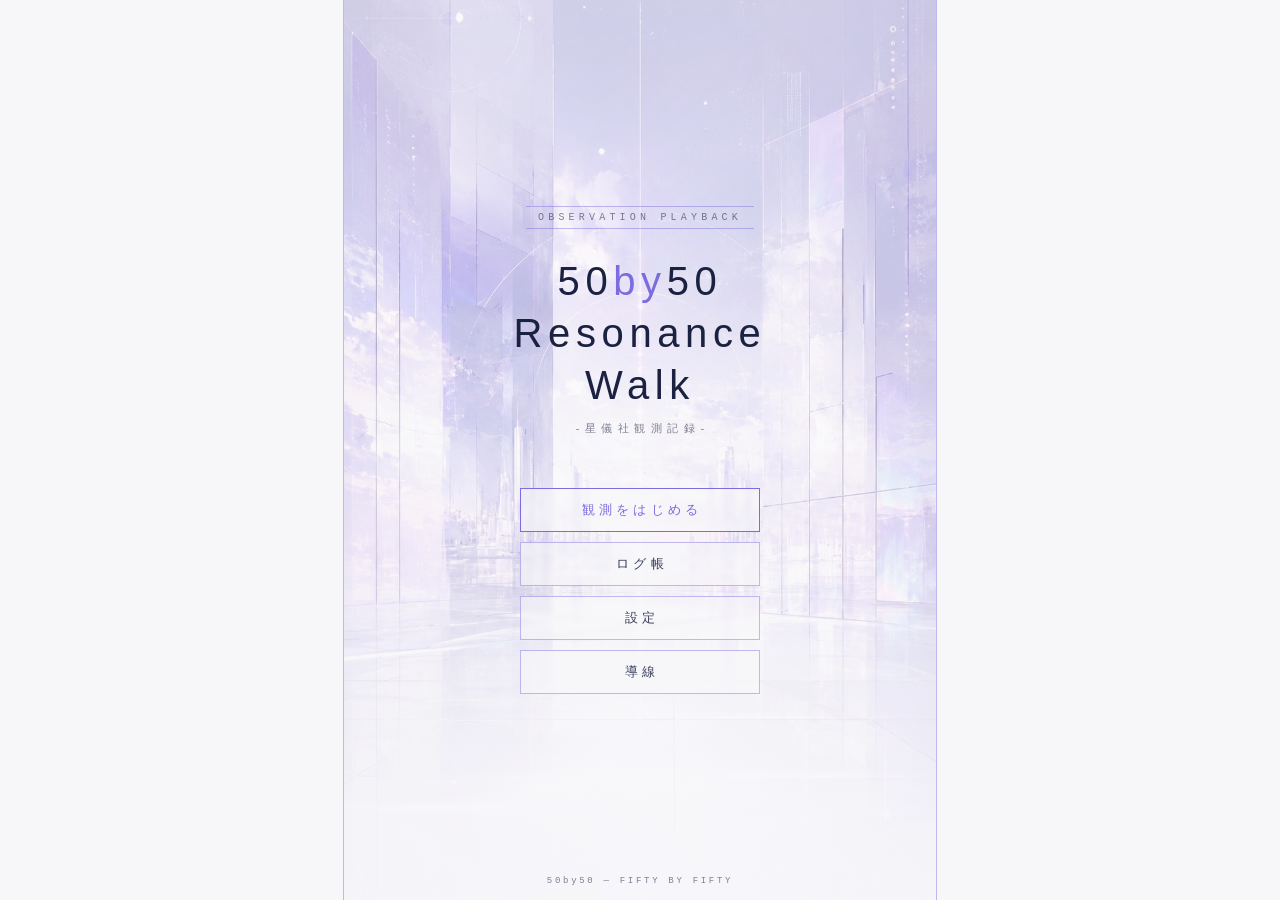
==== resonance-walk/index.html @ ab19187e "Add Resonance Walk v1.4 under /resonance-walk Self-contained static exploration app (index.html + js" ====
<!DOCTYPE html>
<html lang="ja">
<head>
<meta charset="UTF-8">
<meta name="viewport" content="width=device-width, initial-scale=1.0, maximum-scale=1.0, user-scalable=no, viewport-fit=cover">
<title>50by50 Resonance Walk -星儀社観測記録-</title>
<meta name="description" content="御影泪／SHADEの観測記録を辿り、白と青紫の都市に残された残響ログを拾う探索アプリ。">
<meta name="theme-color" content="#F7F7FA">
<link rel="icon" href="data:image/svg+xml,%3Csvg xmlns='http://www.w3.org/2000/svg' viewBox='0 0 16 16'%3E%3Crect width='16' height='16' fill='%23F7F7FA'/%3E%3Ccircle cx='8' cy='8' r='4' fill='none' stroke='%237B6CE0' stroke-width='1'/%3E%3Ccircle cx='8' cy='8' r='1.6' fill='%237B6CE0'/%3E%3C/svg%3E">
<link rel="stylesheet" href="css/rw.css">
</head>
<body>
<div id="app">

<!-- ========== タイトル ========== -->
<section class="screen active" id="scr-title">
  <div id="title-bg"></div>
  <div id="title-inner">
    <div class="t-eyebrow">OBSERVATION&nbsp;PLAYBACK</div>
    <h1 class="t-logo">50<b>by</b>50<br>Resonance Walk</h1>
    <div class="t-sub">-星儀社観測記録-</div>
    <nav class="t-menu">
      <button class="t-btn primary" id="btn-start">観測をはじめる</button>
      <button class="t-btn" data-open="ov-logbook">ログ帳</button>
      <button class="t-btn" data-open="ov-settings">設定</button>
      <button class="t-btn" data-open="ov-links">導線</button>
    </nav>
  </div>
  <div class="t-foot">50by50 — FIFTY&nbsp;BY&nbsp;FIFTY</div>
</section>

<!-- ========== 探索 ========== -->
<section class="screen" id="scr-explore">
  <div id="world">
    <div class="p-layer" id="layer-bg"><div class="wash"></div><div class="tint"></div></div>
    <div class="p-layer" id="layer-mid"></div>
    <canvas id="stage"></canvas>
    <div id="fx-dom"></div>
  </div>

  <header id="hud-top">
    <div class="left">
      <button class="icon-btn" id="btn-title" aria-label="タイトルへ">
        <svg viewBox="0 0 16 16"><path d="M10 3 5 8l5 5"/></svg>
      </button>
      <span id="loc-name">──</span>
    </div>
    <div class="right">
      <div id="hud-meta">
        <div id="hud-obs">OBS.07&nbsp;/&nbsp;--:--</div>
        <div class="sig" id="hud-sig">SIG<i></i><i></i><i></i><i></i></div>
        <div id="hud-rec">REC&nbsp;0/5</div>
      </div>
      <button class="icon-btn" id="btn-logbook" aria-label="ログ帳">
        <svg viewBox="0 0 16 16"><path d="M4 2h8v12H4zM6 5h4M6 8h4"/></svg>
      </button>
      <button class="icon-btn" id="btn-map" aria-label="マップ">
        <svg viewBox="0 0 16 16"><circle cx="4" cy="11" r="1.4"/><circle cx="8" cy="4" r="1.4"/><circle cx="12" cy="10" r="1.4"/><path d="M5.2 10 7 5.3M9.2 5.1l2 3.8"/></svg>
      </button>
    </div>
  </header>

  <div id="ctrl">
    <div class="grp left">
      <button class="mv-btn" id="btn-left"  aria-label="左へ">◀</button>
      <button class="mv-btn" id="btn-right" aria-label="右へ">▶</button>
    </div>
    <div class="grp">
      <button id="btn-inspect">調査</button>
    </div>
  </div>

  <div id="log-card">
    <div class="lc-head">
      <span class="lc-title" id="lc-title">──</span>
      <span class="lc-label" id="lc-label">──</span>
    </div>
    <div class="lc-body" id="lc-body"></div>
    <button class="lc-close" id="lc-close">CLOSE</button>
  </div>
</section>

<!-- ========== マップ ========== -->
<div class="overlay" id="ov-map">
  <div class="ov-head"><span class="ov-title">OBSERVATION&nbsp;MAP</span>
    <button class="ov-close" data-close>閉じる</button></div>
  <div class="ov-body" style="padding:0;position:relative">
    <svg id="map-svg"></svg>
    <div id="map-note"></div>
    <div id="map-legend" class="mono">● 記録回収済み　○ 未回収</div>
  </div>
</div>

<!-- ========== ログ帳 ========== -->
<div class="overlay" id="ov-logbook">
  <div class="ov-head"><span class="ov-title">LOG&nbsp;ARCHIVE&nbsp;／&nbsp;ログ帳</span>
    <button class="ov-close" data-close>閉じる</button></div>
  <div class="ov-body">
    <div class="lb-count" id="lb-count"></div>
    <div id="lb-list"></div>
  </div>
</div>

<!-- ========== 設定 ========== -->
<div class="overlay" id="ov-settings">
  <div class="ov-head"><span class="ov-title">SETTINGS&nbsp;／&nbsp;設定</span>
    <button class="ov-close" data-close>閉じる</button></div>
  <div class="ov-body">
    <div class="set-row"><span>効果音</span><button class="toggle on" id="tgl-se" aria-label="効果音"></button></div>
    <div class="set-row"><span>BGM</span><button class="toggle on" id="tgl-bgm" aria-label="BGM"></button></div>
    <div class="set-row"><span>観測手順</span><button class="ov-close" id="btn-guide-open">表示</button></div>
    <div class="set-row"><span>観測記録の初期化</span><button class="ov-close danger" id="btn-reset">初期化</button></div>
    <div class="set-row mono" style="font-size:10px;color:var(--ink-soft)">
      <span>50by50 Resonance Walk&nbsp;v1.4&nbsp;SOUNDTRACK</span><span>Tier&nbsp;0–1</span>
    </div>
  </div>
</div>

<!-- ========== 導線 ========== -->
<div class="overlay" id="ov-links">
  <div class="ov-head"><span class="ov-title">LINKS&nbsp;／&nbsp;導線</span>
    <button class="ov-close" data-close>閉じる</button></div>
  <div class="ov-body" id="links-list"></div>
</div>

<!-- ========== 観測手順（遊び方） ========== -->
<div class="overlay" id="ov-guide">
  <div class="ov-head"><span class="ov-title">GUIDE&nbsp;／&nbsp;観測手順</span>
    <button class="ov-close" data-close>閉じる</button></div>
  <div class="ov-body">
    <div class="guide-row"><span class="g-k">移動</span>
      <span>行き先をタップ、または左下の◀▶。PCは ← → か A・D</span></div>
    <div class="guide-row"><span class="g-k">調査</span>
      <span>床の光輪に近づくと右下の「調査」が点灯。押すと記録を確認する。PCは E</span></div>
    <div class="guide-row"><span class="g-k">記録</span>
      <span>観測記録は全5件。回収状況は右上の REC 表示とログ帳で確認できる</span></div>
    <div class="guide-row"><span class="g-k">解放</span>
      <span>記録を集めると、星図マップ（右上）に新しい座標が開く</span></div>
    <div class="guide-row"><span class="g-k">完了</span>
      <span>全5件の回収で観測は完了する</span></div>
    <button class="t-btn primary" id="btn-guide-start" style="margin:26px auto 0;display:block;width:min(240px,72vw)">観測をはじめる</button>
  </div>
</div>

<!-- ========== 観測完了 ========== -->
<div class="overlay" id="ov-complete">
  <div class="ov-head"><span class="ov-title">OBSERVATION&nbsp;COMPLETE</span>
    <button class="ov-close" data-close>閉じる</button></div>
  <div class="ov-body">
    <div class="cp-badge mono">RECORDS&nbsp;5&nbsp;/&nbsp;5</div>
    <div class="cp-line">全記録の回収を確認。観測は完了した。</div>
    <div class="cp-sub mono">50by50&nbsp;—&nbsp;OBSERVATION&nbsp;PLAYBACK&nbsp;／&nbsp;この先の記録は、各媒体に。</div>
    <div id="complete-links" style="margin-top:18px"></div>
  </div>
</div>

</div><!-- /#app -->

<!-- 演出レイヤ -->
<div id="fade"></div>
<div id="wisteria"></div>
<div id="phase-note">位相ノイズを検出</div>

<script src="js/data.js"></script>
<script src="js/audio.js"></script>
<script src="js/sprite.js"></script>
<script src="js/fx.js"></script>
<script src="js/engine.js"></script>
<script src="js/ui.js"></script>
<script src="js/main.js"></script>
</body>
</html>
---- resonance-walk/css/rw.css ----
/* 50by50 Resonance Walk — rw.css
 * トークン：#F7F7FA / #C9B8E8 / #7B6CE0 / #B79FE0 / #1B2140 ／ 線1px
 * 黒背景・血赤・強発光は使わない。 */
:root{
  --base:#F7F7FA; --lav:#C9B8E8; --vio:#7B6CE0; --wis:#B79FE0; --navy:#1B2140;
  --line:1px;
  --ink:rgba(27,33,64,.86);
  --ink-soft:rgba(27,33,64,.55);
  --hair:rgba(123,108,224,.45);
  --mono:"SFMono-Regular",ui-monospace,Menlo,Consolas,"Courier New",monospace;
  --sans:"Hiragino Kaku Gothic ProN","Hiragino Sans","Yu Gothic Medium","Yu Gothic","Noto Sans JP",sans-serif;
  --safe-b:env(safe-area-inset-bottom,0px);
}
*{margin:0;padding:0;box-sizing:border-box;-webkit-tap-highlight-color:transparent}
#app{position:fixed;top:0;bottom:0;left:50%;transform:translateX(-50%);
  width:min(100vw,calc(100vh * 0.66));height:100%;overflow:hidden}
@media (min-aspect-ratio:0.72/1){
  #app{border-left:var(--line) solid var(--hair);border-right:var(--line) solid var(--hair)}
}
@media (min-height:1000px){
  #map-legend{font-size:12px;top:12px;right:20px}
  #map-note{font-size:14px}
}
html,body{height:100%;overflow:hidden;overscroll-behavior:none}
body{
  background:var(--base); color:var(--ink);
  font-family:var(--sans); font-weight:300;
  -webkit-user-select:none; user-select:none;
  touch-action:manipulation;
}
button{font-family:inherit;font-weight:300;color:var(--ink);background:none;border:none;cursor:pointer}
.mono{font-family:var(--mono);letter-spacing:.08em}
.hidden{display:none!important}

/* ========== 画面共通 ========== */
.screen{position:absolute;inset:0;display:none;flex-direction:column}
.screen.active{display:flex}

/* ========== タイトル ========== */
#scr-title{align-items:center;justify-content:center;text-align:center;overflow:hidden}
#title-bg{position:absolute;inset:0;background:center/cover no-repeat;
  filter:saturate(.9)}
#title-bg::after{content:"";position:absolute;inset:0;
  background:linear-gradient(180deg,rgba(247,247,250,.55) 0%,rgba(247,247,250,.28) 34%,rgba(247,247,250,.72) 72%,rgba(247,247,250,.95) 100%)}
#title-inner{position:relative;z-index:2;display:flex;flex-direction:column;align-items:center;gap:8px;
  padding:24px;max-width:420px;width:100%}
.t-eyebrow{font-family:var(--mono);font-size:10px;letter-spacing:.42em;color:var(--ink-soft);
  border-top:var(--line) solid var(--hair);border-bottom:var(--line) solid var(--hair);
  padding:5px 12px}
.t-logo{margin-top:18px;font-size:30px;letter-spacing:.14em;font-weight:300;color:var(--navy);line-height:1.3}
.t-logo b{font-weight:500;color:var(--vio)}
.t-sub{font-size:11px;letter-spacing:.5em;color:var(--ink-soft);margin-top:2px;text-indent:.5em}
.t-menu{margin-top:44px;display:flex;flex-direction:column;gap:10px;width:min(240px,72vw)}
.t-btn{position:relative;padding:12px 10px;font-size:13px;letter-spacing:.32em;text-indent:.32em;
  border:var(--line) solid var(--hair);background:rgba(247,247,250,.55);
  backdrop-filter:blur(2px);transition:border-color .25s,color .25s}
.t-btn:active,.t-btn:hover{border-color:var(--vio);color:var(--vio)}
.t-btn.primary{border-color:var(--vio);color:var(--vio)}
.t-foot{position:absolute;bottom:calc(14px + var(--safe-b));z-index:2;font-family:var(--mono);
  font-size:9px;letter-spacing:.3em;color:var(--ink-soft)}

/* ========== 探索 ========== */
#scr-explore{background:var(--base)}
#world{position:absolute;inset:0;overflow:hidden}
.p-layer{position:absolute;top:0;bottom:0;left:0;will-change:transform}
#layer-bg{background-size:cover;background-position:center bottom}
#layer-bg .wash{position:absolute;inset:0;background:var(--base)}
#layer-bg .tint{position:absolute;inset:0;pointer-events:none}
#layer-mid{pointer-events:none}
#stage{position:absolute;inset:0;display:block}
#fx-dom{position:absolute;inset:0;pointer-events:none;overflow:hidden}

/* 上端HUD */
#hud-top{position:absolute;top:0;left:0;right:0;z-index:20;
  display:flex;align-items:center;justify-content:space-between;
  padding:calc(10px + env(safe-area-inset-top,0px)) 14px 8px;
  border-bottom:var(--line) solid var(--hair);
  background:linear-gradient(180deg,rgba(247,247,250,.72),rgba(247,247,250,0))}
#loc-name{font-family:var(--mono);font-size:11px;letter-spacing:.28em;color:var(--ink)}
#hud-meta{font-family:var(--mono);font-size:9px;letter-spacing:.18em;color:var(--ink-soft);text-align:right;line-height:1.7}
#hud-meta .sig i{display:inline-block;width:3px;height:7px;margin-left:2px;background:var(--lav);vertical-align:baseline}
#hud-meta .sig i.on{background:var(--vio)}
.icon-btn{width:36px;height:36px;display:flex;align-items:center;justify-content:center;
  border:var(--line) solid var(--hair);background:rgba(247,247,250,.6)}
.icon-btn svg{width:16px;height:16px;stroke:var(--ink);stroke-width:1;fill:none}
#hud-top .left,#hud-top .right{display:flex;gap:8px;align-items:center}

/* 下端操作圏（画面下1/3・親指圏） */
#ctrl{position:absolute;left:0;right:0;bottom:0;z-index:20;
  padding:10px 14px calc(14px + var(--safe-b));
  display:flex;align-items:flex-end;justify-content:space-between;pointer-events:none}
#ctrl .grp{display:flex;gap:10px;pointer-events:auto}
.mv-btn{width:52px;height:52px;border:var(--line) solid var(--hair);border-radius:50%;
  background:rgba(247,247,250,.42);backdrop-filter:blur(2px);
  display:flex;align-items:center;justify-content:center;font-size:16px;color:var(--ink-soft)}
.mv-btn:active{border-color:var(--vio);color:var(--vio)}
#btn-inspect{min-width:96px;height:44px;border:var(--line) solid var(--hair);border-radius:22px;
  background:rgba(247,247,250,.55);font-size:12px;letter-spacing:.3em;text-indent:.3em;
  color:var(--ink-soft);transition:all .25s}
#btn-inspect.ready{border-color:var(--vio);color:var(--vio);
  box-shadow:0 0 0 1px rgba(123,108,224,.15)}

/* 白フェード遷移 */
#fade{position:fixed;inset:0;background:var(--base);opacity:0;pointer-events:none;
  transition:opacity .3s linear;z-index:60}
#fade.on{opacity:1;pointer-events:auto}

/* 夢幻フック（藤色0.5秒） */
#wisteria{position:fixed;inset:0;background:var(--wis);opacity:0;pointer-events:none;
  mix-blend-mode:multiply;z-index:55;transition:opacity .18s}
#wisteria.on{opacity:.38}
#phase-note{position:fixed;top:22%;left:0;right:0;text-align:center;z-index:56;
  font-family:var(--mono);font-size:10px;letter-spacing:.4em;color:var(--wis);
  opacity:0;transition:opacity .6s;pointer-events:none}
#phase-note.on{opacity:1}

/* ログカード */
#log-card{position:absolute;left:50%;bottom:calc(96px + var(--safe-b));z-index:30;
  width:min(340px,86vw);transform:translate(-50%,24px);opacity:0;pointer-events:none;
  transition:transform .4s cubic-bezier(.2,.7,.2,1),opacity .4s;
  background:rgba(255,255,255,.78);backdrop-filter:blur(6px);
  border:var(--line) solid var(--hair);padding:14px 16px 12px}
#log-card.on{transform:translate(-50%,0);opacity:1;pointer-events:auto}
#log-card .lc-head{display:flex;justify-content:space-between;align-items:baseline;
  border-bottom:var(--line) solid var(--hair);padding-bottom:7px;margin-bottom:9px}
#log-card .lc-title{font-family:var(--mono);font-size:11px;letter-spacing:.2em;color:var(--vio)}
#log-card .lc-label{font-size:10px;letter-spacing:.2em;color:var(--ink-soft)}
#log-card .lc-body{font-size:13px;line-height:1.9;letter-spacing:.06em;color:var(--ink);min-height:3.8em}
#log-card .lc-close{display:block;margin:10px auto 0;font-family:var(--mono);font-size:10px;
  letter-spacing:.3em;color:var(--ink-soft);padding:6px 18px;border:var(--line) solid var(--hair)}

/* ========== オーバーレイ共通（マップ・ログ帳・設定・導線） ========== */
.overlay{position:absolute;inset:0;z-index:40;display:none;flex-direction:column;
  background:rgba(247,247,250,.94);backdrop-filter:blur(4px)}
.overlay.active{display:flex}
.ov-head{display:flex;align-items:center;justify-content:space-between;
  padding:calc(14px + env(safe-area-inset-top,0px)) 18px 12px;
  border-bottom:var(--line) solid var(--hair)}
.ov-title{font-family:var(--mono);font-size:12px;letter-spacing:.34em;color:var(--ink)}
.ov-close{font-family:var(--mono);font-size:11px;letter-spacing:.2em;color:var(--ink-soft);
  padding:8px 14px;border:var(--line) solid var(--hair)}
.ov-body{flex:1;overflow-y:auto;-webkit-overflow-scrolling:touch;padding:18px}

/* マップ */
#map-svg{width:100%;height:100%;display:block}
#map-note{position:absolute;bottom:calc(20px + var(--safe-b));left:0;right:0;text-align:center;
  font-size:11px;letter-spacing:.2em;color:var(--ink-soft);opacity:0;transition:opacity .4s}
#map-note.on{opacity:1}

/* ログ帳 */
.lb-item{border:var(--line) solid var(--hair);background:rgba(255,255,255,.6);
  padding:12px 14px;margin-bottom:12px}
.lb-item .h{display:flex;justify-content:space-between;align-items:baseline;margin-bottom:6px}
.lb-item .t{font-family:var(--mono);font-size:11px;letter-spacing:.18em;color:var(--vio)}
.lb-item .l{font-size:10px;letter-spacing:.2em;color:var(--ink-soft)}
.lb-item .b{font-size:12.5px;line-height:1.85;letter-spacing:.05em}
.lb-item.empty{border-style:dashed;background:none}
.lb-item.empty .b{color:var(--ink-soft);font-size:11px;letter-spacing:.24em}
.lb-item.sealed{position:relative;overflow:hidden;background:rgba(255,255,255,.85)}
.lb-item.sealed .b{color:rgba(27,33,64,.28);letter-spacing:.1em}
.lb-item.sealed .ghost{filter:blur(3px);opacity:.35;user-select:none;
  font-size:12px;line-height:1.8;white-space:pre-wrap;margin-top:4px;color:var(--ink-soft)}
.lb-count{font-family:var(--mono);font-size:10px;letter-spacing:.3em;color:var(--ink-soft);
  text-align:right;margin-bottom:14px}

/* 設定・導線 */
.set-row{display:flex;align-items:center;justify-content:space-between;
  padding:16px 4px;border-bottom:var(--line) solid var(--hair);font-size:13px;letter-spacing:.12em}
.toggle{width:44px;height:24px;border:var(--line) solid var(--hair);border-radius:12px;position:relative;
  background:rgba(255,255,255,.6);transition:border-color .25s}
.toggle::after{content:"";position:absolute;top:3px;left:3px;width:16px;height:16px;border-radius:50%;
  background:var(--lav);transition:left .25s,background .25s}
.toggle.on{border-color:var(--vio)}
.toggle.on::after{left:23px;background:var(--vio)}
.link-btn{display:block;width:100%;text-align:left;padding:16px 4px;font-size:13px;letter-spacing:.16em;
  border-bottom:var(--line) solid var(--hair);color:var(--ink);text-decoration:none}
.link-btn .arrow{float:right;color:var(--vio);font-family:var(--mono)}
.link-btn.disabled{color:var(--ink-soft);pointer-events:none}
.link-btn.disabled .arrow{color:var(--hair)}
.danger{color:#8a5a74}

/* 縦横・PC微調整 */
@media (min-width:760px){
  .t-logo{font-size:40px}
  #ctrl .grp.left{opacity:.55}
}
@media (prefers-reduced-motion:reduce){
  *{transition-duration:.01ms!important;animation-duration:.01ms!important}
}

/* ===== v1.3: ガイド・完了・HUD記録カウンタ ===== */
#hud-rec{margin-top:1px;color:var(--vio);letter-spacing:.2em}
#btn-inspect.ready{animation:insPulse 1.6s ease-in-out infinite}
@keyframes insPulse{
  0%,100%{box-shadow:0 0 0 1px rgba(123,108,224,.15)}
  50%{box-shadow:0 0 0 3px rgba(123,108,224,.22)}
}
.guide-row{display:flex;gap:14px;align-items:flex-start;
  padding:15px 4px;border-bottom:var(--line) solid var(--hair);
  font-size:12.5px;line-height:1.8;letter-spacing:.06em;color:var(--ink)}
.guide-row .g-k{flex:0 0 3.2em;font-size:11px;letter-spacing:.3em;color:var(--vio);
  border:var(--line) solid var(--hair);text-align:center;padding:3px 0;margin-top:2px}
#map-legend{position:absolute;top:8px;right:16px;font-size:9px;
  letter-spacing:.18em;color:var(--ink-soft)}
.cp-badge{margin:26px auto 0;width:max-content;padding:10px 26px;
  border:var(--line) solid var(--vio);color:var(--vio);
  font-size:14px;letter-spacing:.3em}
.cp-line{margin-top:22px;text-align:center;font-size:13px;letter-spacing:.14em}
.cp-sub{margin-top:10px;text-align:center;font-size:9px;letter-spacing:.22em;color:var(--ink-soft)}
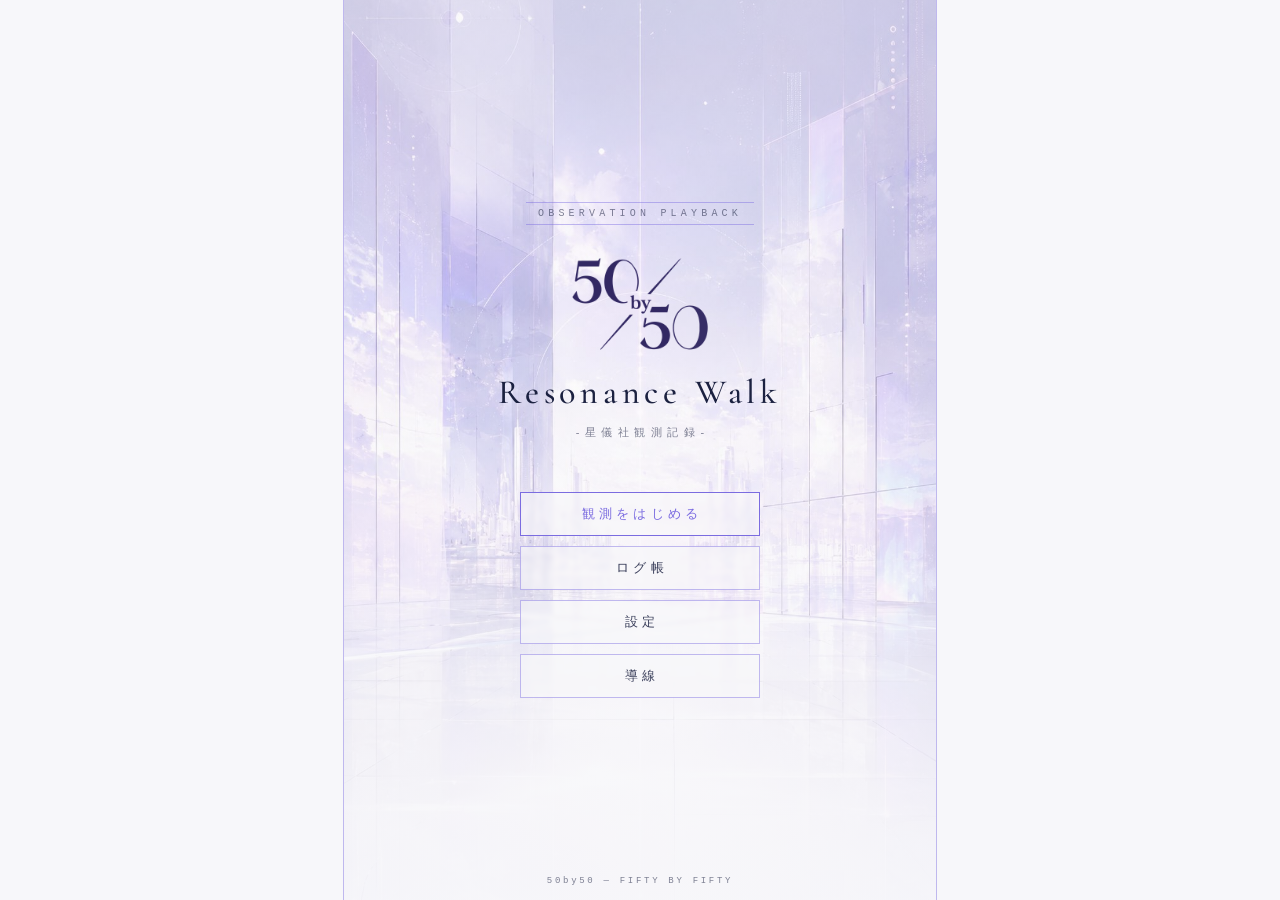
==== commit 22aab5a2: "Use the 50by50 logo mark and LP serif on the Resonance Walk title Replace the text-set 50by50 with t" ====
--- a/resonance-walk/index.html
+++ b/resonance-walk/index.html
@@ -7,6 +7,9 @@
 <meta name="description" content="御影泪／SHADEの観測記録を辿り、白と青紫の都市に残された残響ログを拾う探索アプリ。">
 <meta name="theme-color" content="#F7F7FA">
 <link rel="icon" href="data:image/svg+xml,%3Csvg xmlns='http://www.w3.org/2000/svg' viewBox='0 0 16 16'%3E%3Crect width='16' height='16' fill='%23F7F7FA'/%3E%3Ccircle cx='8' cy='8' r='4' fill='none' stroke='%237B6CE0' stroke-width='1'/%3E%3Ccircle cx='8' cy='8' r='1.6' fill='%237B6CE0'/%3E%3C/svg%3E">
+<link rel="preconnect" href="https://fonts.googleapis.com">
+<link rel="preconnect" href="https://fonts.gstatic.com" crossorigin>
+<link href="https://fonts.googleapis.com/css2?family=Cormorant+Garamond:wght@400;500&display=swap" rel="stylesheet">
 <link rel="stylesheet" href="css/rw.css">
 </head>
 <body>
@@ -17,7 +20,10 @@
   <div id="title-bg"></div>
   <div id="title-inner">
     <div class="t-eyebrow">OBSERVATION&nbsp;PLAYBACK</div>
-    <h1 class="t-logo">50<b>by</b>50<br>Resonance Walk</h1>
+    <h1 class="t-logo">
+      <img class="t-mark" src="assets/logo-50by50.png" alt="50by50">
+      <span class="t-name">Resonance&nbsp;Walk</span>
+    </h1>
     <div class="t-sub">-星儀社観測記録-</div>
     <nav class="t-menu">
       <button class="t-btn primary" id="btn-start">観測をはじめる</button>
--- a/resonance-walk/css/rw.css
+++ b/resonance-walk/css/rw.css
@@ -47,8 +47,11 @@
 .t-eyebrow{font-family:var(--mono);font-size:10px;letter-spacing:.42em;color:var(--ink-soft);
   border-top:var(--line) solid var(--hair);border-bottom:var(--line) solid var(--hair);
   padding:5px 12px}
-.t-logo{margin-top:18px;font-size:30px;letter-spacing:.14em;font-weight:300;color:var(--navy);line-height:1.3}
-.t-logo b{font-weight:500;color:var(--vio)}
+.t-logo{margin-top:18px;line-height:1.3}
+.t-mark{display:block;width:min(150px,42vw);margin:0 auto}
+.t-name{display:block;margin-top:14px;
+  font-family:"Cormorant Garamond",serif;font-weight:500;
+  font-size:34px;letter-spacing:.14em;color:var(--navy)}
 .t-sub{font-size:11px;letter-spacing:.5em;color:var(--ink-soft);margin-top:2px;text-indent:.5em}
 .t-menu{margin-top:44px;display:flex;flex-direction:column;gap:10px;width:min(240px,72vw)}
 .t-btn{position:relative;padding:12px 10px;font-size:13px;letter-spacing:.32em;text-indent:.32em;
